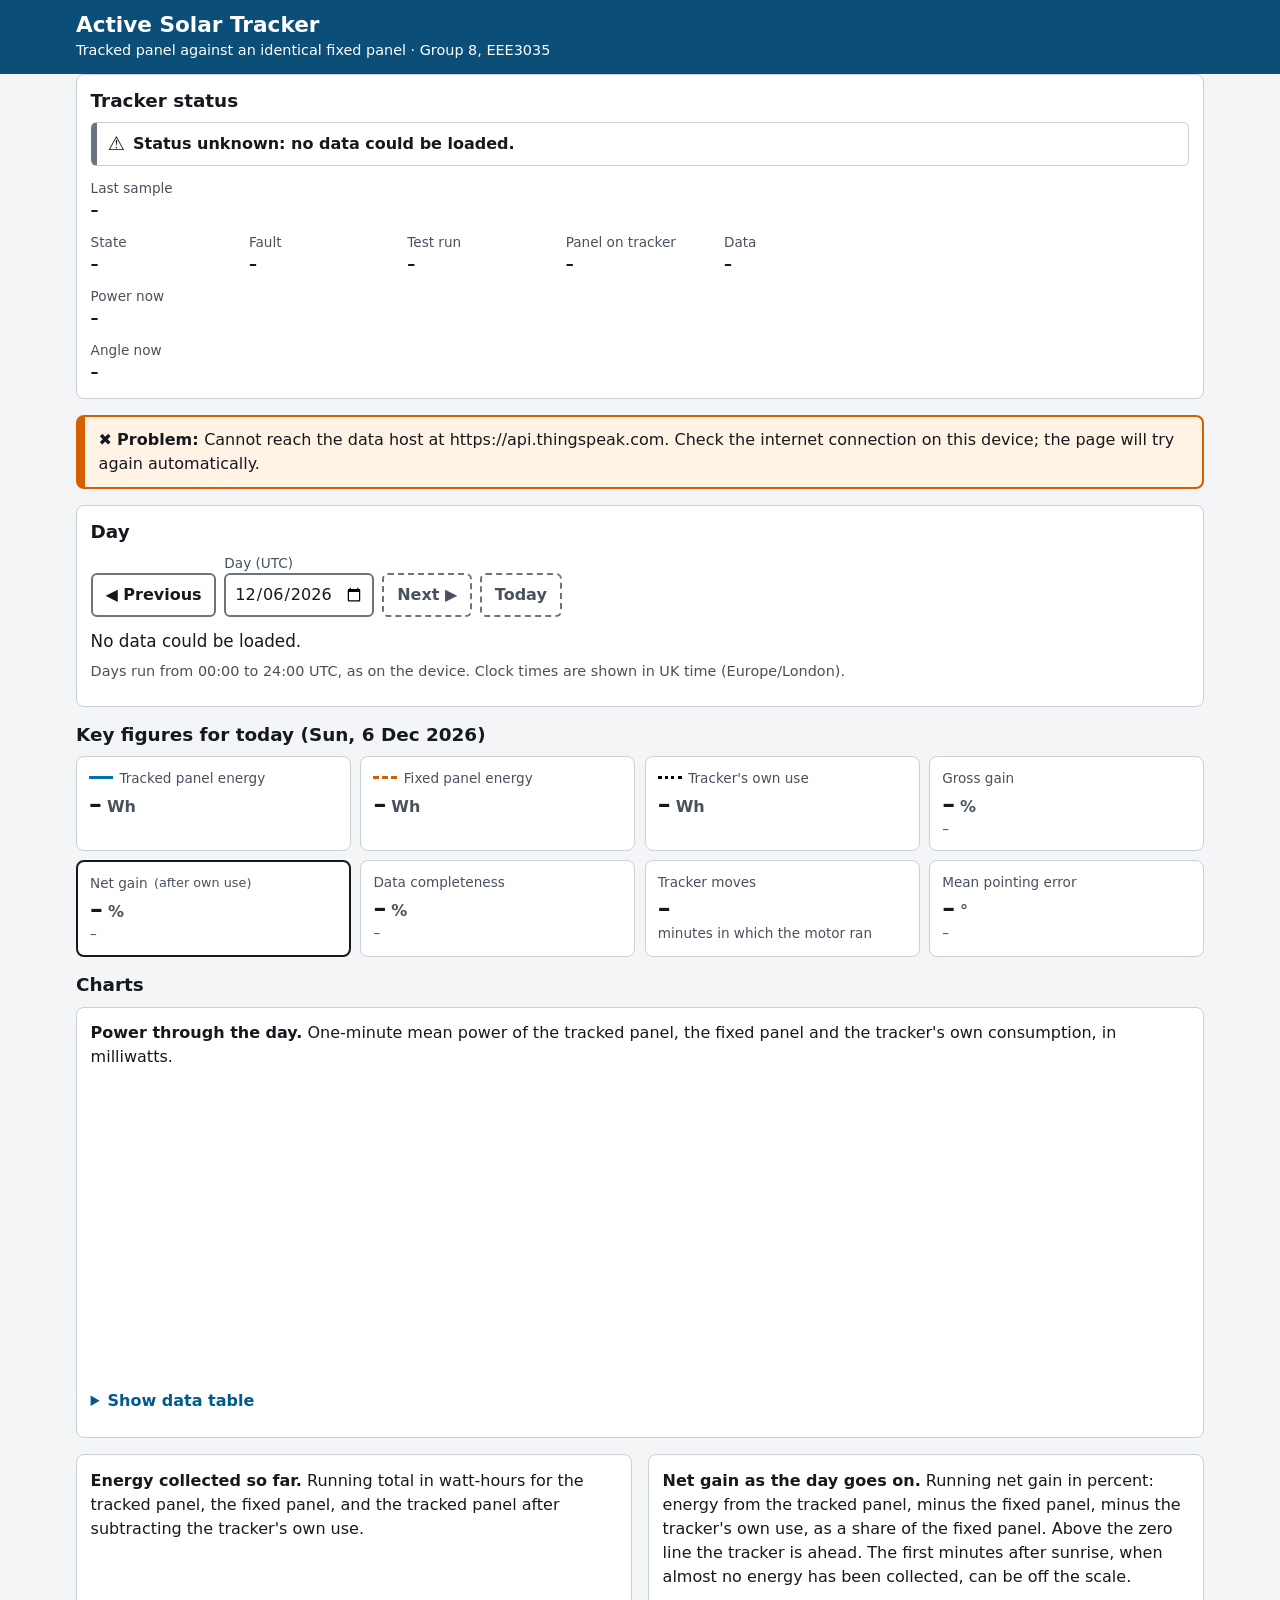
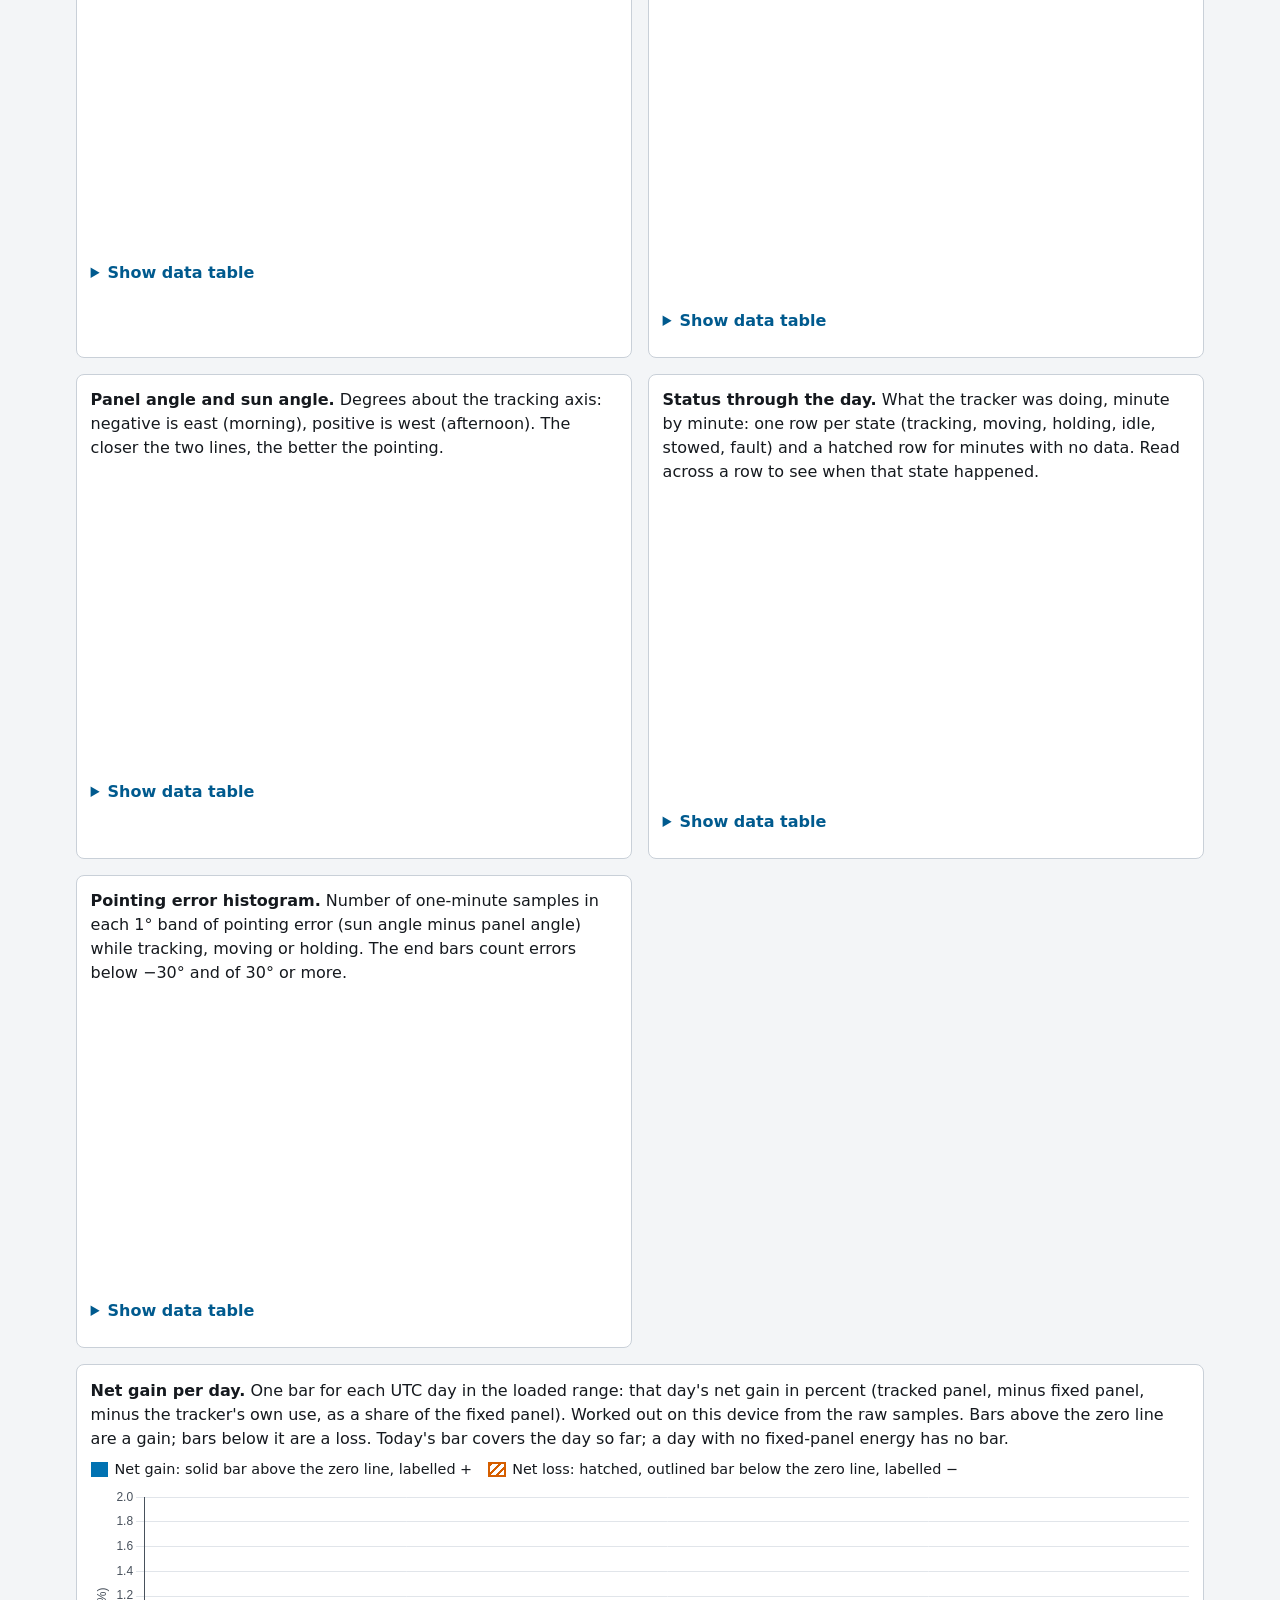
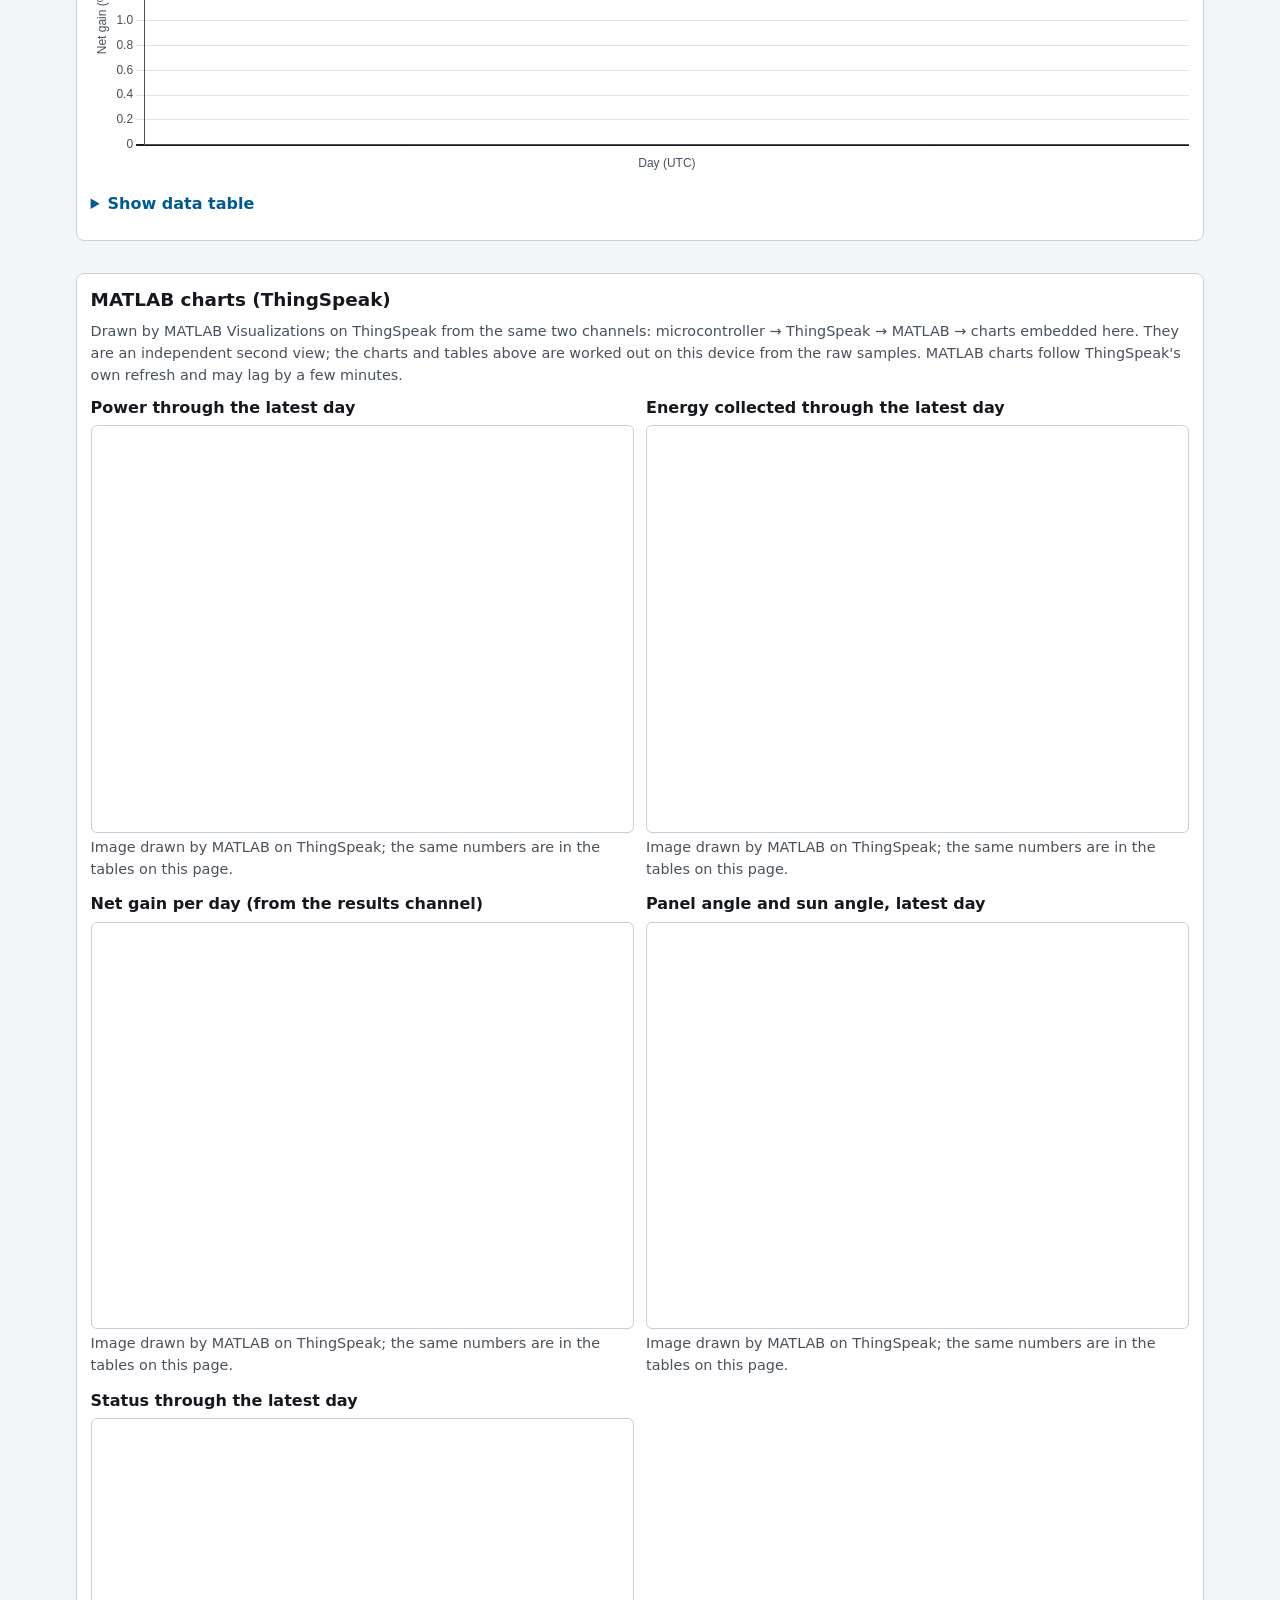
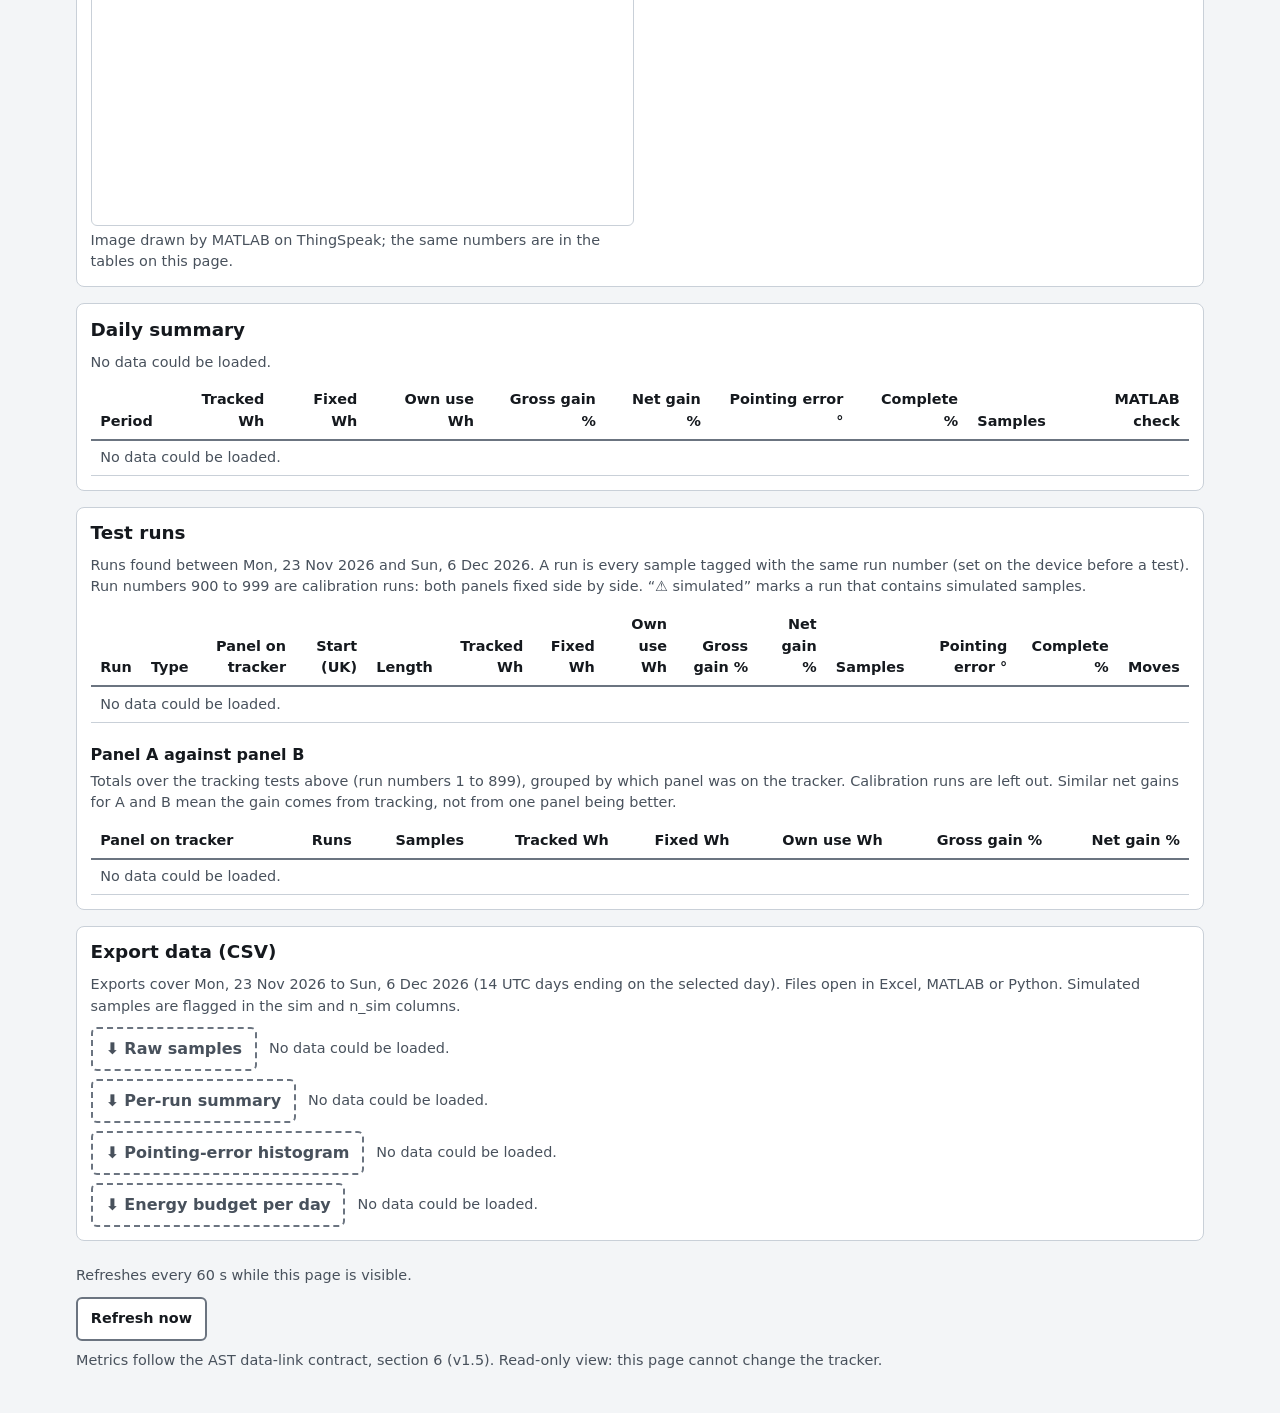
==== dashboard/index.html @ 60df3c0c "Active Solar Tracker data link: firmware, ThingSpeak MATLAB, dashboard, tests, docs EEE3035 Group 8 " ====
<!DOCTYPE html>
<html lang="en-GB">
<head>
  <meta charset="utf-8">
  <meta name="viewport" content="width=device-width, initial-scale=1">
  <title>Active Solar Tracker – live data</title>
  <meta name="description" content="Phone dashboard for the EEE3035 Group 8 Active Solar Tracker: power, angle, daily energy and net gain against a fixed panel.">
  <meta name="theme-color" content="#0b4f79">
  <meta name="color-scheme" content="light dark">
  <link rel="icon" href="icon.svg" type="image/svg+xml">
  <link rel="stylesheet" href="styles.css">
</head>
<body data-state="loading">
  <a class="skip-link" href="#main">Skip to main content</a>

  <header class="site-header">
    <div class="wrap header-row">
      <div>
        <h1>Active Solar Tracker</h1>
        <p class="tagline">Tracked panel against an identical fixed panel · Group 8, EEE3035</p>
      </div>
      <p id="demo-badge" class="badge" hidden><span aria-hidden="true">◆</span> Demo data (simulated)</p>
    </div>
  </header>

  <main id="main" class="wrap" tabindex="-1">

    <section id="status" aria-labelledby="status-h" class="card status">
      <h2 id="status-h">Tracker status</h2>
      <p id="freshness" class="freshness" data-fresh="unknown">
        <span class="fresh-icon" aria-hidden="true">…</span>
        <span id="freshness-text">Loading the latest sample…</span>
      </p>
      <dl class="status-grid">
        <div class="wide"><dt>Last sample</dt><dd id="st-age">–</dd></div>
        <div><dt>State</dt><dd id="st-state">–</dd></div>
        <div><dt>Fault</dt><dd id="st-fault">–</dd></div>
        <div><dt>Test run</dt><dd id="st-run">–</dd></div>
        <div><dt>Panel on tracker</dt><dd id="st-panel">–</dd></div>
        <div><dt>Data</dt><dd id="st-data">–</dd></div>
        <div class="wide"><dt>Power now</dt><dd id="st-power">–</dd></div>
        <div class="wide"><dt>Angle now</dt><dd id="st-angle">–</dd></div>
      </dl>
    </section>

    <div id="messages" role="alert" aria-atomic="true"></div>

    <section id="day" aria-labelledby="day-h" class="card">
      <h2 id="day-h">Day</h2>
      <div class="day-picker">
        <button type="button" id="day-prev" class="btn"><span aria-hidden="true">◀</span> Previous<span class="visually-hidden"> day</span></button>
        <div class="day-field">
          <label for="day-input">Day (UTC)</label>
          <input type="date" id="day-input" name="day">
        </div>
        <button type="button" id="day-next" class="btn">Next<span class="visually-hidden"> day</span> <span aria-hidden="true">▶</span></button>
        <button type="button" id="day-today" class="btn">Today</button>
      </div>
      <p id="summary" class="summary">Loading…</p>
      <p id="summary-live" class="visually-hidden" aria-live="polite" aria-atomic="true"></p>
      <p class="hint">Days run from 00:00 to 24:00 UTC, as on the device. Clock times are shown in UK time (Europe/London).</p>
    </section>

    <section id="kpis" aria-labelledby="kpi-h">
      <h2 id="kpi-h">Key figures for <span id="kpi-day">the day</span></h2>
      <dl class="kpi-grid">
        <div class="kpi" data-kpi="eTrk"><dt><span class="key key-trk" aria-hidden="true"></span>Tracked panel energy</dt><dd><span class="kpi-value">–</span> <span class="unit">Wh</span></dd></div>
        <div class="kpi" data-kpi="eFix"><dt><span class="key key-fix" aria-hidden="true"></span>Fixed panel energy</dt><dd><span class="kpi-value">–</span> <span class="unit">Wh</span></dd></div>
        <div class="kpi" data-kpi="eUse"><dt><span class="key key-use" aria-hidden="true"></span>Tracker's own use</dt><dd><span class="kpi-value">–</span> <span class="unit">Wh</span></dd></div>
        <div class="kpi" data-kpi="gGross"><dt>Gross gain</dt><dd><span class="kpi-value">–</span> <span class="unit">%</span></dd><dd class="kpi-note">–</dd></div>
        <div class="kpi kpi-main" data-kpi="gNet"><dt>Net gain <span class="dt-sub">(after own use)</span></dt><dd><span class="kpi-value">–</span> <span class="unit">%</span></dd><dd class="kpi-note">–</dd></div>
        <div class="kpi" data-kpi="complete"><dt>Data completeness</dt><dd><span class="kpi-value">–</span> <span class="unit">%</span></dd><dd class="kpi-note">–</dd></div>
        <div class="kpi" data-kpi="moves"><dt>Tracker moves</dt><dd><span class="kpi-value">–</span></dd><dd class="kpi-note">minutes in which the motor ran</dd></div>
        <div class="kpi" data-kpi="mae"><dt>Mean pointing error</dt><dd><span class="kpi-value">–</span> <span class="unit">°</span></dd><dd class="kpi-note">–</dd></div>
      </dl>
      <ul id="quality" class="quality" aria-label="Data quality notes"></ul>
    </section>

    <section id="charts" aria-labelledby="charts-h">
      <h2 id="charts-h">Charts</h2>

      <figure class="card chart" id="fig-power">
        <figcaption><strong>Power through the day.</strong> One-minute mean power of the tracked panel, the fixed panel and the tracker's own consumption, in milliwatts.</figcaption>
        <ul class="legend" aria-label="Lines in this chart"></ul>
        <div class="canvas-box"><canvas role="img" aria-label="Line chart of power through the day">Chart of power through the day. Use “Show data table” below for the numbers.</canvas></div>
        <details class="data-table"><summary>Show data table</summary><div class="table-scroll" tabindex="0" role="region" aria-label="Power data table"></div></details>
      </figure>

      <figure class="card chart" id="fig-energy">
        <figcaption><strong>Energy collected so far.</strong> Running total in watt-hours for the tracked panel, the fixed panel, and the tracked panel after subtracting the tracker's own use.</figcaption>
        <ul class="legend" aria-label="Lines in this chart"></ul>
        <div class="canvas-box"><canvas role="img" aria-label="Line chart of cumulative energy">Chart of cumulative energy. Use “Show data table” below for the numbers.</canvas></div>
        <details class="data-table"><summary>Show data table</summary><div class="table-scroll" tabindex="0" role="region" aria-label="Cumulative energy data table"></div></details>
      </figure>

      <figure class="card chart" id="fig-gain">
        <figcaption><strong>Net gain as the day goes on.</strong> Running net gain in percent: energy from the tracked panel, minus the fixed panel, minus the tracker's own use, as a share of the fixed panel. Above the zero line the tracker is ahead. The first minutes after sunrise, when almost no energy has been collected, can be off the scale.</figcaption>
        <ul class="legend" aria-label="Lines in this chart"></ul>
        <div class="canvas-box"><canvas role="img" aria-label="Line chart of running net gain">Chart of running net gain. Use “Show data table” below for the numbers.</canvas></div>
        <details class="data-table"><summary>Show data table</summary><div class="table-scroll" tabindex="0" role="region" aria-label="Running net gain data table"></div></details>
      </figure>

      <figure class="card chart" id="fig-angle">
        <figcaption><strong>Panel angle and sun angle.</strong> Degrees about the tracking axis: negative is east (morning), positive is west (afternoon). The closer the two lines, the better the pointing.</figcaption>
        <ul class="legend" aria-label="Lines in this chart"></ul>
        <div class="canvas-box"><canvas role="img" aria-label="Line chart of panel angle and sun angle">Chart of panel and sun angle. Use “Show data table” below for the numbers.</canvas></div>
        <details class="data-table"><summary>Show data table</summary><div class="table-scroll" tabindex="0" role="region" aria-label="Angle data table"></div></details>
      </figure>

      <figure class="card chart" id="fig-status">
        <figcaption><strong>Status through the day.</strong> What the tracker was doing, minute by minute: one row per state (tracking, moving, holding, idle, stowed, fault) and a hatched row for minutes with no data. Read across a row to see when that state happened.</figcaption>
        <div class="canvas-box canvas-box-timeline"><canvas role="img" aria-label="Status timeline chart">Status timeline. Use “Show data table” below for the periods.</canvas></div>
        <details class="data-table"><summary>Show data table</summary><div class="table-scroll" tabindex="0" role="region" aria-label="Status periods data table"></div></details>
      </figure>

      <figure class="card chart" id="fig-hist">
        <figcaption><strong>Pointing error histogram.</strong> Number of one-minute samples in each 1° band of pointing error (sun angle minus panel angle) while tracking, moving or holding. The end bars count errors below −30° and of 30° or more.</figcaption>
        <div class="canvas-box"><canvas role="img" aria-label="Bar chart of pointing error">Histogram of pointing error. Use “Show data table” below for the numbers.</canvas></div>
        <details class="data-table"><summary>Show data table</summary><div class="table-scroll" tabindex="0" role="region" aria-label="Pointing error histogram data table"></div></details>
      </figure>

      <figure class="card chart" id="fig-daily-gain">
        <figcaption><strong>Net gain per day.</strong> One bar for each UTC day in the loaded range: that day's net gain in percent (tracked panel, minus fixed panel, minus the tracker's own use, as a share of the fixed panel). Worked out on this device from the raw samples. Bars above the zero line are a gain; bars below it are a loss. Today's bar covers the day so far; a day with no fixed-panel energy has no bar.</figcaption>
        <ul class="legend" aria-label="Bars in this chart"></ul>
        <div class="canvas-box"><canvas role="img" aria-label="Bar chart of net gain per day">Chart of net gain per day. Use “Show data table” below for the numbers.</canvas></div>
        <details class="data-table"><summary>Show data table</summary><div class="table-scroll" tabindex="0" role="region" aria-label="Net gain per day data table"></div></details>
      </figure>
    </section>

    <section id="matlab" aria-labelledby="matlab-h" class="card" hidden>
      <h2 id="matlab-h">MATLAB charts (ThingSpeak)</h2>
      <p class="hint">Drawn by MATLAB Visualizations on ThingSpeak from the same two channels: microcontroller → ThingSpeak → MATLAB → charts embedded here. They are an independent second view; the charts and tables above are worked out on this device from the raw samples. MATLAB charts follow ThingSpeak's own refresh and may lag by a few minutes.</p>
      <div id="matlab-grid" class="matlab-grid"></div>
    </section>

    <section id="daily" aria-labelledby="daily-h" class="card">
      <h2 id="daily-h">Daily summary</h2>
      <p id="daily-source" class="hint"></p>
      <div class="table-scroll" tabindex="0" role="region" aria-label="Daily summary table">
        <table id="daily-table">
          <thead><tr>
            <th scope="col">Period</th><th scope="col">Tracked Wh</th><th scope="col">Fixed Wh</th><th scope="col">Own use Wh</th>
            <th scope="col">Gross gain %</th><th scope="col">Net gain %</th><th scope="col">Pointing error °</th><th scope="col">Complete %</th><th scope="col">Samples</th>
            <th scope="col">MATLAB check</th>
          </tr></thead>
          <tbody></tbody>
        </table>
      </div>
    </section>

    <section id="runs" aria-labelledby="runs-h" class="card">
      <h2 id="runs-h">Test runs</h2>
      <p id="runs-note" class="hint"></p>
      <div class="table-scroll" tabindex="0" role="region" aria-label="Test runs table">
        <table id="runs-table">
          <thead><tr>
            <th scope="col">Run</th><th scope="col">Type</th><th scope="col">Panel on tracker</th><th scope="col">Start (UK)</th><th scope="col">Length</th>
            <th scope="col">Tracked Wh</th><th scope="col">Fixed Wh</th><th scope="col">Own use Wh</th>
            <th scope="col">Gross gain %</th><th scope="col">Net gain %</th><th scope="col">Samples</th>
            <th scope="col">Pointing error °</th><th scope="col">Complete %</th><th scope="col">Moves</th>
          </tr></thead>
          <tbody></tbody>
        </table>
      </div>
      <p id="calib-note" hidden></p>
      <h3 id="panels-h">Panel A against panel B</h3>
      <p class="hint">Totals over the tracking tests above (run numbers 1 to 899), grouped by which panel was on the tracker. Calibration runs are left out. Similar net gains for A and B mean the gain comes from tracking, not from one panel being better.</p>
      <div class="table-scroll" tabindex="0" role="region" aria-label="Panel A against panel B table">
        <table id="panels-table">
          <thead><tr>
            <th scope="col">Panel on tracker</th><th scope="col">Runs</th><th scope="col">Samples</th><th scope="col">Tracked Wh</th>
            <th scope="col">Fixed Wh</th><th scope="col">Own use Wh</th><th scope="col">Gross gain %</th><th scope="col">Net gain %</th>
          </tr></thead>
          <tbody></tbody>
        </table>
      </div>
    </section>

    <section id="export" aria-labelledby="export-h" class="card">
      <h2 id="export-h">Export data (CSV)</h2>
      <p id="export-range" class="hint"></p>
      <ul class="export-list">
        <li><button type="button" class="btn" id="csv-raw"><span aria-hidden="true">⬇</span> Raw samples</button><span id="csv-raw-info" class="hint"></span></li>
        <li><button type="button" class="btn" id="csv-runs"><span aria-hidden="true">⬇</span> Per-run summary</button><span id="csv-runs-info" class="hint"></span></li>
        <li><button type="button" class="btn" id="csv-hist"><span aria-hidden="true">⬇</span> Pointing-error histogram</button><span id="csv-hist-info" class="hint"></span></li>
        <li><button type="button" class="btn" id="csv-energy"><span aria-hidden="true">⬇</span> Energy budget per day</button><span id="csv-energy-info" class="hint"></span></li>
      </ul>
      <p id="export-status" class="export-status" role="status" aria-live="polite"></p>
    </section>
  </main>

  <footer class="site-footer">
    <div class="wrap">
      <p id="refresh-info">Not loaded yet.</p>
      <p><button type="button" class="btn btn-small" id="refresh-now">Refresh now</button></p>
      <p id="saved-config" hidden><span id="saved-config-info" class="hint"></span> <button type="button" class="btn btn-small" id="forget-config">Forget saved channel settings</button></p>
      <p id="saved-config-status" class="hint" role="status"></p>
      <p class="hint">Metrics follow the AST data-link contract, section 6 (v1.5). Read-only view: this page cannot change the tracker.</p>
    </div>
  </footer>

  <script src="vendor/chart.umd.js"></script>
  <script type="module" src="app.js"></script>
</body>
</html>
---- dashboard/styles.css ----
/* AST dashboard styles. Phone-first; works from 320 px wide and at 200 % zoom.
   Colours: Okabe-Ito palette for data series; every text/background pair
   below meets WCAG 1.4.3 (>= 4.5:1), checked in tests/check_contrast.py. */

:root {
  --bg: #f3f5f7;
  --surface: #ffffff;
  --text: #15191e;
  --muted: #48515c;
  --border: #c9d0d8;
  --control-border: #6b7480;
  --grid: #e1e5ea;
  --accent: #0b4f79;
  --on-accent: #ffffff;
  --link: #005a8e;
  --focus: #0b4f79;
  --warn-bg: #fff3e6;
  --warn-edge: #d55e00;
  --ok-edge: #009e73;
  /* Okabe-Ito series colours (>= 3:1 against --surface) */
  --s-trk: #0072b2;   /* blue: tracked panel, solid line, circle */
  --s-fix: #d55e00;   /* vermillion: fixed panel, dashed, triangle */
  --s-use: #000000;   /* black: own use, dotted, square */
  --s-net: #009e73;   /* bluish green: tracked minus own use, dash-dot, diamond */
}

@media (prefers-color-scheme: dark) {
  :root {
    --bg: #101418;
    --surface: #1a2027;
    --text: #e9edf1;
    --muted: #b7c0ca;
    --border: #3a444f;
    --control-border: #8a95a1;
    --grid: #2c343d;
    --accent: #0b3a59;
    --on-accent: #ffffff;
    --link: #7cc4ee;
    --focus: #f0e442;
    --warn-bg: #3a2410;
    --warn-edge: #e69f00;
    --ok-edge: #009e73;
    --s-trk: #56b4e9;
    --s-fix: #e69f00;
    --s-use: #f0e442;
    --s-net: #009e73;
  }
}

*, *::before, *::after { box-sizing: border-box; }

html { -webkit-text-size-adjust: 100%; text-size-adjust: 100%; }

body {
  margin: 0;
  background: var(--bg);
  color: var(--text);
  font: 1rem/1.5 system-ui, -apple-system, "Segoe UI", Roboto, "Helvetica Neue", Arial, sans-serif;
}

.wrap { max-width: 72rem; margin: 0 auto; padding: 0 0.75rem; }

h1 { font-size: 1.35rem; line-height: 1.2; margin: 0; }
h2 { font-size: 1.15rem; line-height: 1.3; margin: 0 0 0.6rem; }
h3 { font-size: 1rem; margin: 1.25rem 0 0.25rem; }
p { margin: 0 0 0.6rem; }
a { color: var(--link); }

:focus-visible { outline: 3px solid var(--focus); outline-offset: 2px; border-radius: 2px; }
/* the date field keeps its ring while its inner parts (day, month, year, calendar button) have focus */
input[type="date"]:focus, .day-field:focus-within input[type="date"] { outline: 3px solid var(--focus); outline-offset: 2px; }
main:focus { outline: none; }

.visually-hidden {
  position: absolute; width: 1px; height: 1px; margin: -1px; padding: 0; border: 0;
  overflow: hidden; clip: rect(0 0 0 0); clip-path: inset(50%); white-space: nowrap;
}

.skip-link {
  position: absolute; left: 0.5rem; top: -4rem; z-index: 10;
  background: var(--surface); color: var(--link); padding: 0.6rem 0.9rem; border: 2px solid var(--link); border-radius: 4px;
}
.skip-link:focus { top: 0.5rem; }

.site-header { background: var(--accent); color: var(--on-accent); padding: 0.75rem 0; }
.header-row { display: flex; flex-wrap: wrap; gap: 0.5rem 1rem; align-items: center; justify-content: space-between; }
.tagline { margin: 0.15rem 0 0; font-size: 0.9rem; }
.badge {
  margin: 0; padding: 0.2rem 0.6rem; border: 2px solid var(--on-accent); border-radius: 999px;
  font-size: 0.9rem; font-weight: 600;
}

main { padding-top: 0.75rem; padding-bottom: 1rem; }
section, .card { margin-bottom: 1rem; }
.card {
  background: var(--surface); border: 1px solid var(--border); border-radius: 8px; padding: 0.85rem;
}
.hint { color: var(--muted); font-size: 0.9rem; }

/* ---- status ---- */
.freshness {
  display: flex; gap: 0.5rem; align-items: flex-start; margin: 0 0 0.75rem; padding: 0.55rem 0.7rem;
  border: 1px solid var(--border); border-left: 6px solid var(--control-border); border-radius: 6px; font-weight: 600;
}
.freshness[data-fresh="fresh"] { border-left-color: var(--ok-edge); }
.freshness[data-fresh="stale"], .freshness[data-fresh="empty"] {
  border-left-color: var(--warn-edge); border-left-style: double; border-left-width: 9px; background: var(--warn-bg);
}
.fresh-icon { font-size: 1.2rem; line-height: 1.25; }

.status-grid, .kpi-grid { display: grid; gap: 0.6rem; margin: 0; }
.status-grid { grid-template-columns: repeat(auto-fit, minmax(min(8.5rem, 100%), 1fr)); }
.status-grid .wide { grid-column: 1 / -1; }
.status-grid div { min-width: 0; }
dt { color: var(--muted); font-size: 0.85rem; }
dd { margin: 0; overflow-wrap: anywhere; }
.status-grid dd { font-weight: 600; }

/* ---- messages ---- */
.msg {
  margin: 0 0 1rem; padding: 0.7rem 0.85rem; background: var(--warn-bg); color: var(--text);
  border: 2px solid var(--warn-edge); border-radius: 8px;
}
.msg-error { border-style: solid; border-width: 2px 2px 2px 9px; }

/* ---- day picker ---- */
.day-picker { display: flex; flex-wrap: wrap; gap: 0.5rem; align-items: flex-end; margin-bottom: 0.75rem; }
.day-field { display: flex; flex-direction: column; min-width: 0; }
.day-field label { font-size: 0.85rem; color: var(--muted); }
input[type="date"] {
  font: inherit; color: var(--text); background: var(--surface); min-height: 2.75rem; padding: 0.3rem 0.5rem;
  border: 2px solid var(--control-border); border-radius: 6px; max-width: 100%;
}
.btn {
  font: inherit; font-weight: 600; color: var(--text); background: var(--surface); min-height: 2.75rem; padding: 0.4rem 0.8rem;
  border: 2px solid var(--control-border); border-radius: 6px; cursor: pointer;
}
.btn:hover:not(:disabled) { border-color: var(--text); }
.btn:disabled { color: var(--muted); border-style: dashed; cursor: not-allowed; }
.btn-small { min-height: 2.75rem; }
.summary { font-size: 1.05rem; margin-bottom: 0.4rem; }

/* ---- KPI cards ---- */
.kpi-grid { grid-template-columns: repeat(auto-fit, minmax(min(9.5rem, 100%), 1fr)); }
.kpi {
  background: var(--surface); border: 1px solid var(--border); border-radius: 8px; padding: 0.65rem 0.75rem; min-width: 0;
}
.kpi-main { border: 2px solid var(--text); }
.kpi dt { display: flex; align-items: center; gap: 0.4rem; flex-wrap: wrap; }
.dt-sub { font-size: 0.8rem; }
.kpi-value { font-size: 1.6rem; font-weight: 700; font-variant-numeric: tabular-nums; line-height: 1.2; }
.unit { color: var(--muted); font-weight: 600; }
.kpi-note { color: var(--muted); font-size: 0.85rem; }
.key { display: inline-block; width: 1.5rem; height: 0; border-top: 3px solid; flex: none; }
.key-trk { border-color: var(--s-trk); }
.key-fix { border-color: var(--s-fix); border-top-style: dashed; }
.key-use { border-color: var(--s-use); border-top-style: dotted; }
.quality { margin: 0.6rem 0 0; padding: 0; list-style: none; font-size: 0.9rem; }
.quality li { padding: 0.15rem 0; }

/* ---- charts ---- */
figure { margin: 0 0 1rem; }
figcaption { margin-bottom: 0.5rem; }
.canvas-box { position: relative; height: 18rem; max-height: 75vh; min-width: 0; }
.legend { display: flex; flex-wrap: wrap; gap: 0.25rem 1rem; list-style: none; margin: 0 0 0.4rem; padding: 0; font-size: 0.9rem; }
.legend li { display: inline-flex; align-items: center; gap: 0.4rem; }
.swatch { display: inline-block; width: 1.1rem; height: 0.9rem; flex: none; }
.swatch-gain { background: var(--s-trk); }
.swatch-loss {
  border: 2px solid var(--s-fix);
  background: repeating-linear-gradient(135deg, var(--s-fix) 0 2px, var(--surface) 2px 6px);
}
details.data-table { margin-top: 0.5rem; }
summary { cursor: pointer; font-weight: 600; color: var(--link); padding: 0.6rem 0; min-height: 2.75rem; }

/* ---- tables ---- */
.table-scroll { overflow-x: auto; max-width: 100%; }
table { border-collapse: collapse; width: 100%; font-size: 0.9rem; font-variant-numeric: tabular-nums; }
caption { text-align: left; color: var(--muted); padding: 0.3rem 0; }
th, td { padding: 0.4rem 0.6rem; border-bottom: 1px solid var(--border); text-align: right; white-space: nowrap; }
th:first-child, td:first-child { text-align: left; }
thead th { border-bottom: 2px solid var(--control-border); white-space: normal; vertical-align: bottom; }
td.empty { text-align: left; color: var(--muted); white-space: normal; }
td[data-col="matlab"] { text-align: left; white-space: normal; min-width: 11rem; }

/* ---- export + footer ---- */
.export-list { list-style: none; margin: 0; padding: 0; display: grid; gap: 0.5rem; }
.export-list li { display: flex; flex-wrap: wrap; gap: 0.25rem 0.75rem; align-items: center; }
.site-footer { padding: 0.5rem 0 2rem; color: var(--muted); font-size: 0.9rem; }

@media (min-width: 60rem) {
  .kpi-grid { grid-template-columns: repeat(4, 1fr); }
  #charts { display: grid; grid-template-columns: 1fr 1fr; gap: 0 1rem; }
  #charts > h2 { grid-column: 1 / -1; }
  #fig-power, #fig-daily-gain { grid-column: 1 / -1; }
}

@media (prefers-reduced-motion: reduce) {
  *, *::before, *::after { animation: none !important; transition: none !important; scroll-behavior: auto !important; }
}

/* CSV export feedback (download or clipboard) */
.export-status { margin: 0.75rem 0 0; font-weight: 600; }
.export-status:empty { display: none; }

/* Status timeline (taller: seven labelled rows) */
.canvas-box-timeline { height: 300px; }

/* MATLAB charts embedded from ThingSpeak */
.matlab-grid { display: grid; gap: 0.75rem; grid-template-columns: 1fr; }
@media (min-width: 900px) { .matlab-grid { grid-template-columns: 1fr 1fr; } }
.matlab-grid figure { margin: 0; }
.matlab-grid figcaption { font-weight: 600; margin-bottom: 0.35rem; }
/* MATLAB draws the figure at the frame's size when the page loads (width=auto&height=auto),
   so a taller frame on phones keeps the titles and axis labels readable. */
.matlab-grid iframe { display: block; width: 100%; height: auto; aspect-ratio: 4 / 3; min-height: 300px; max-height: 520px; border: 1px solid var(--border); border-radius: 6px; background: #fff; }
@media (max-width: 480px) { .matlab-grid iframe { aspect-ratio: 1 / 1; } }
.matlab-grid .hint { margin: 0.25rem 0 0; }
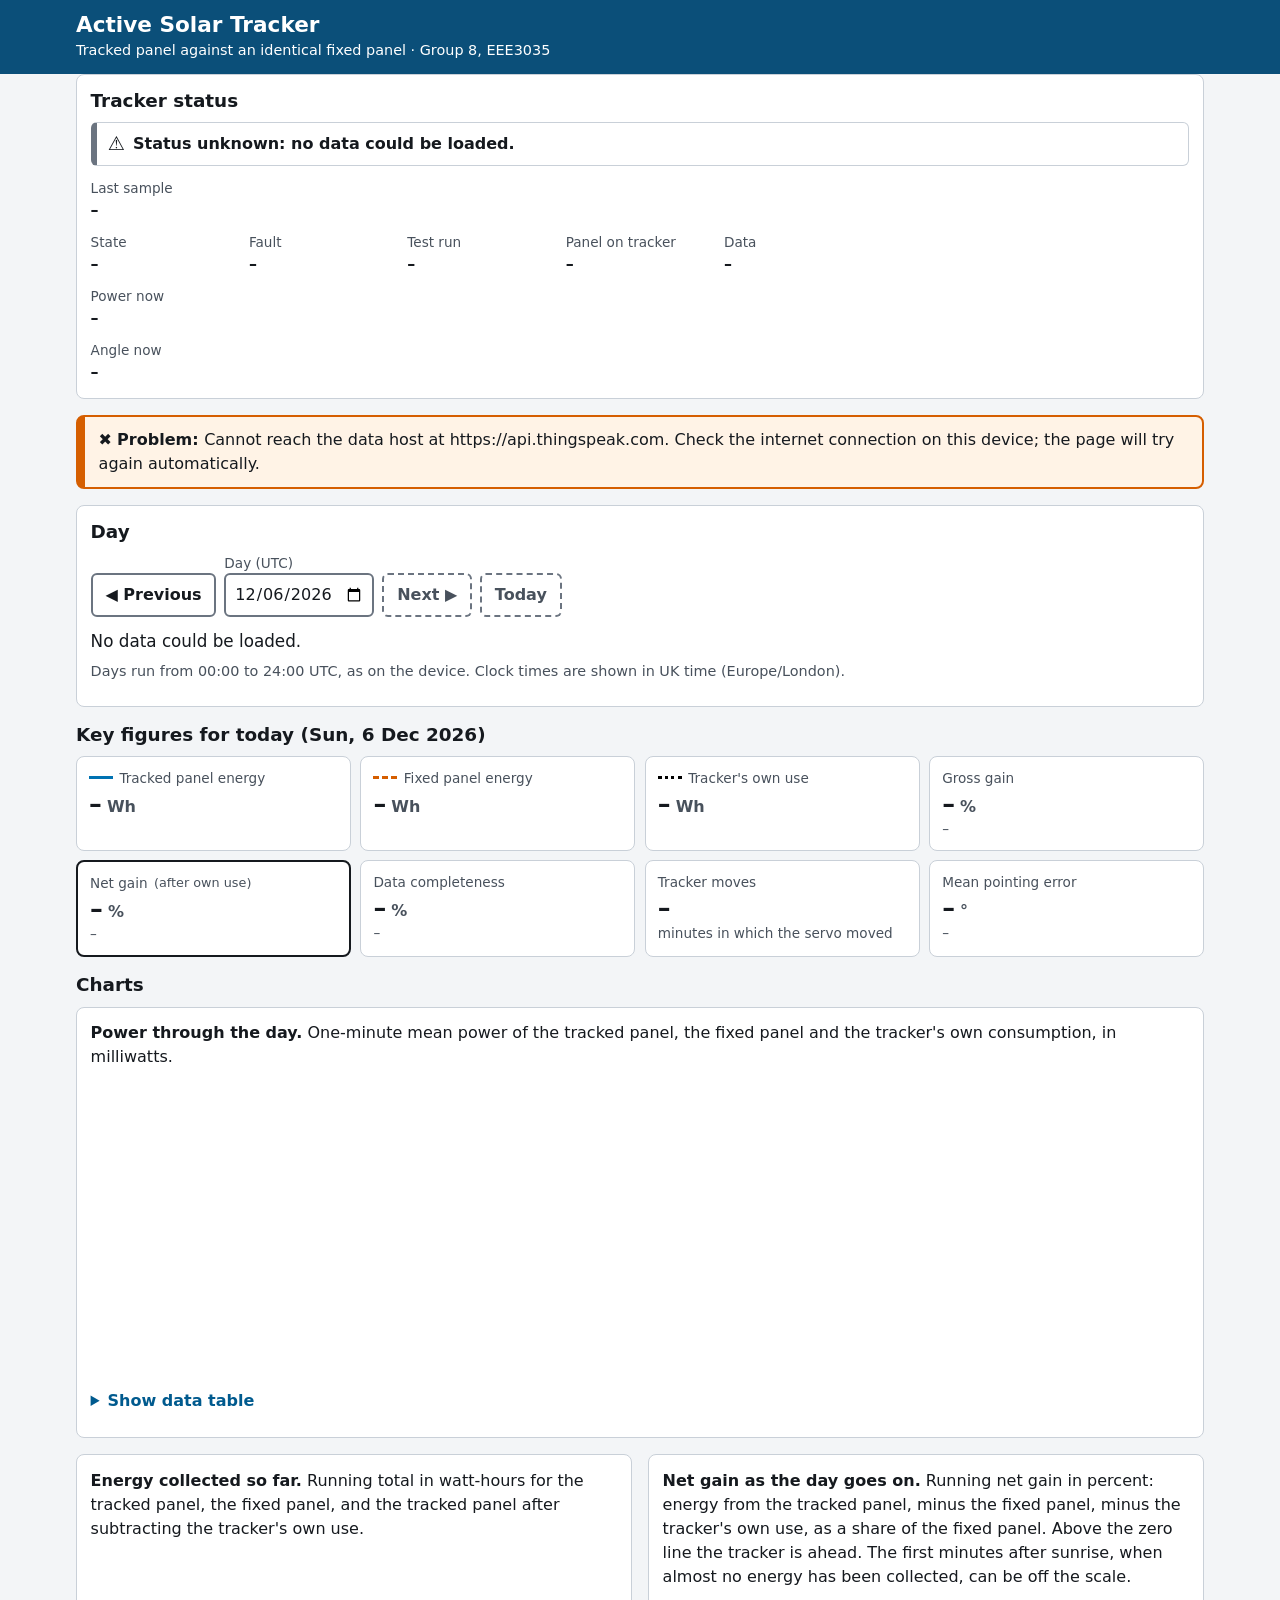
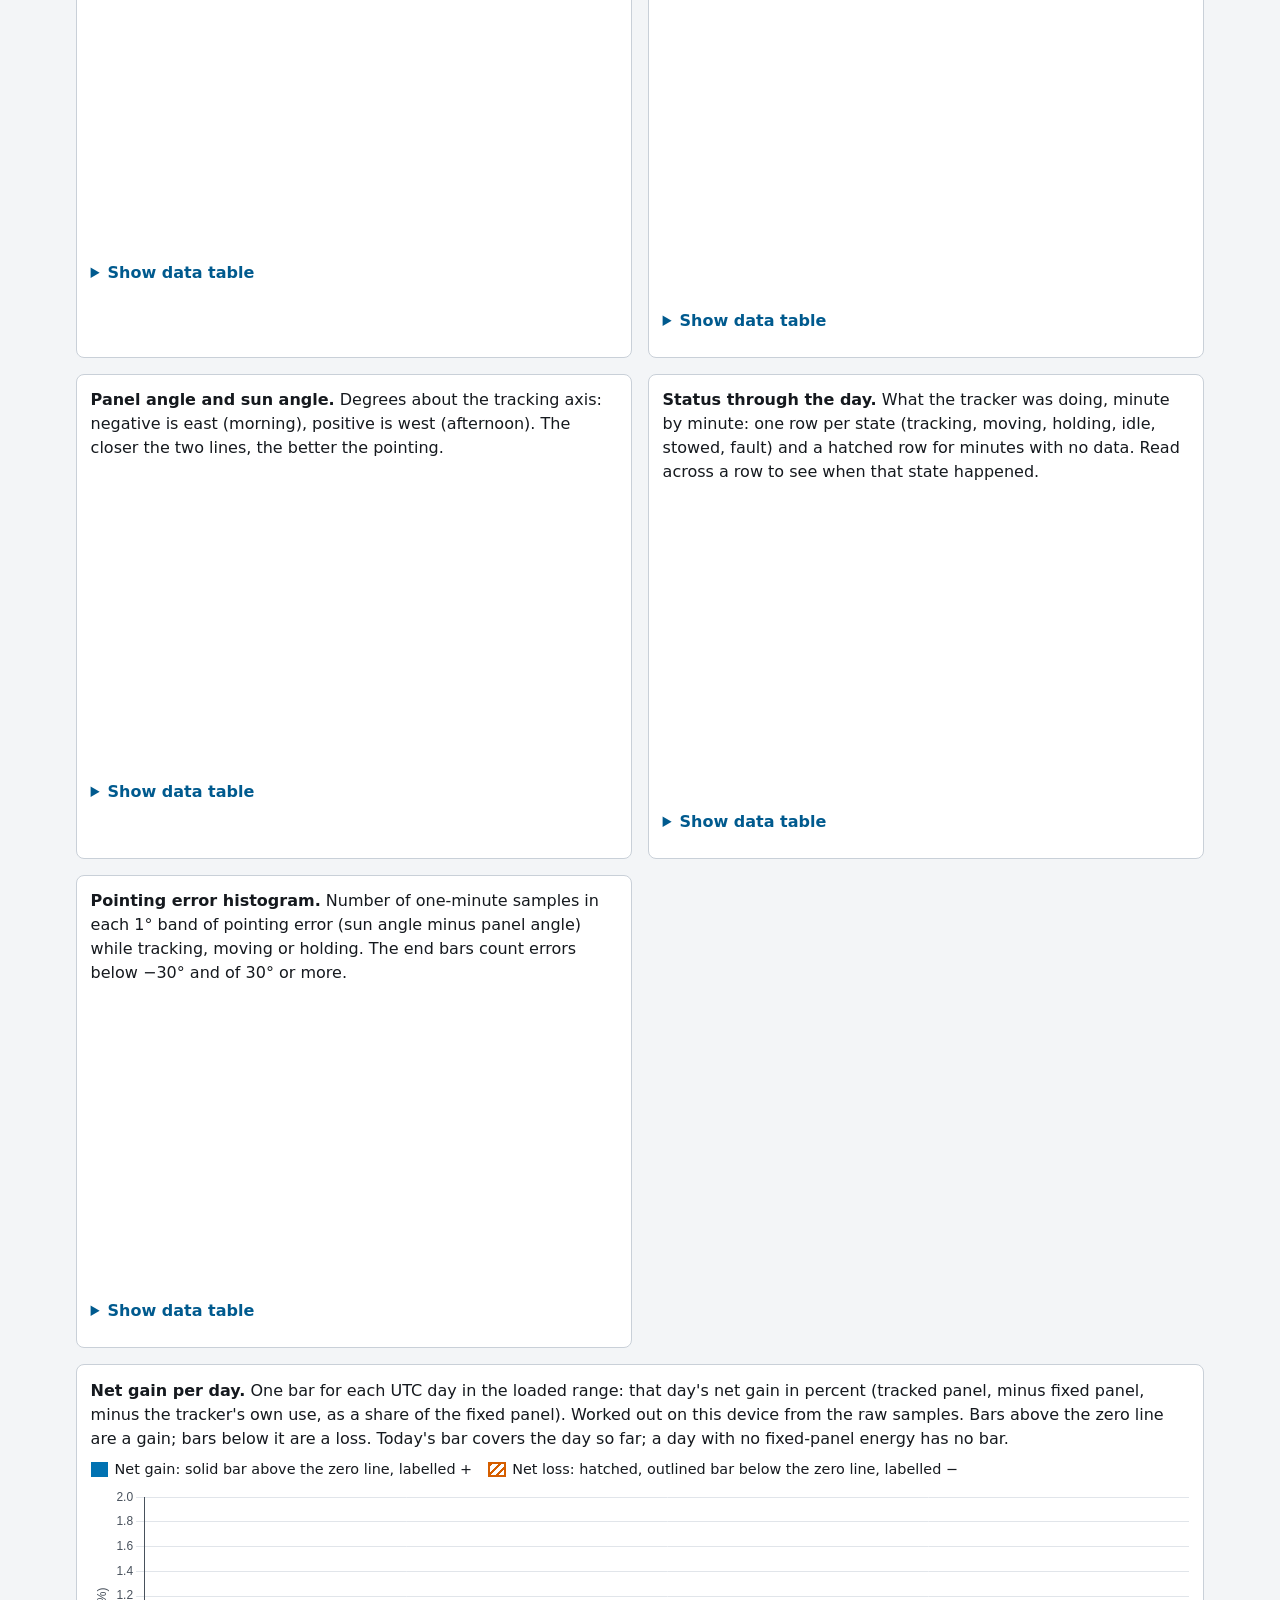
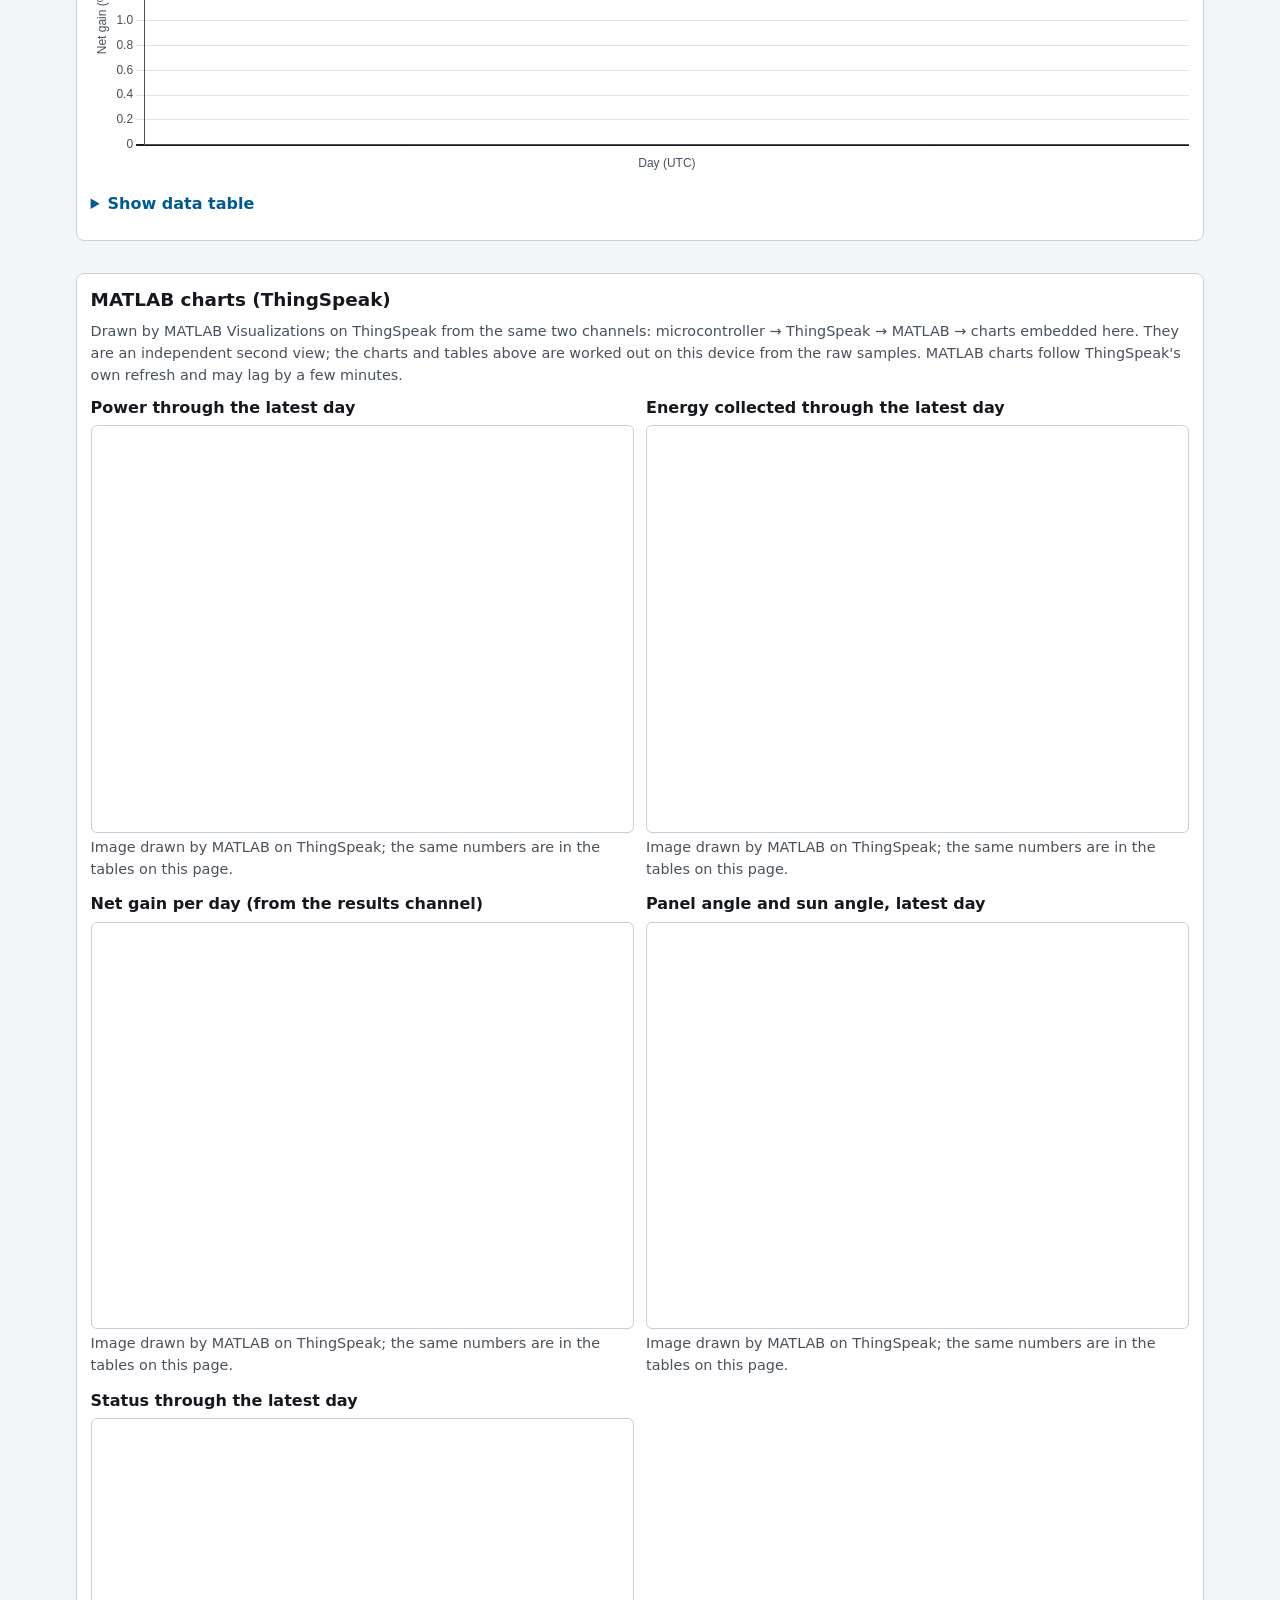
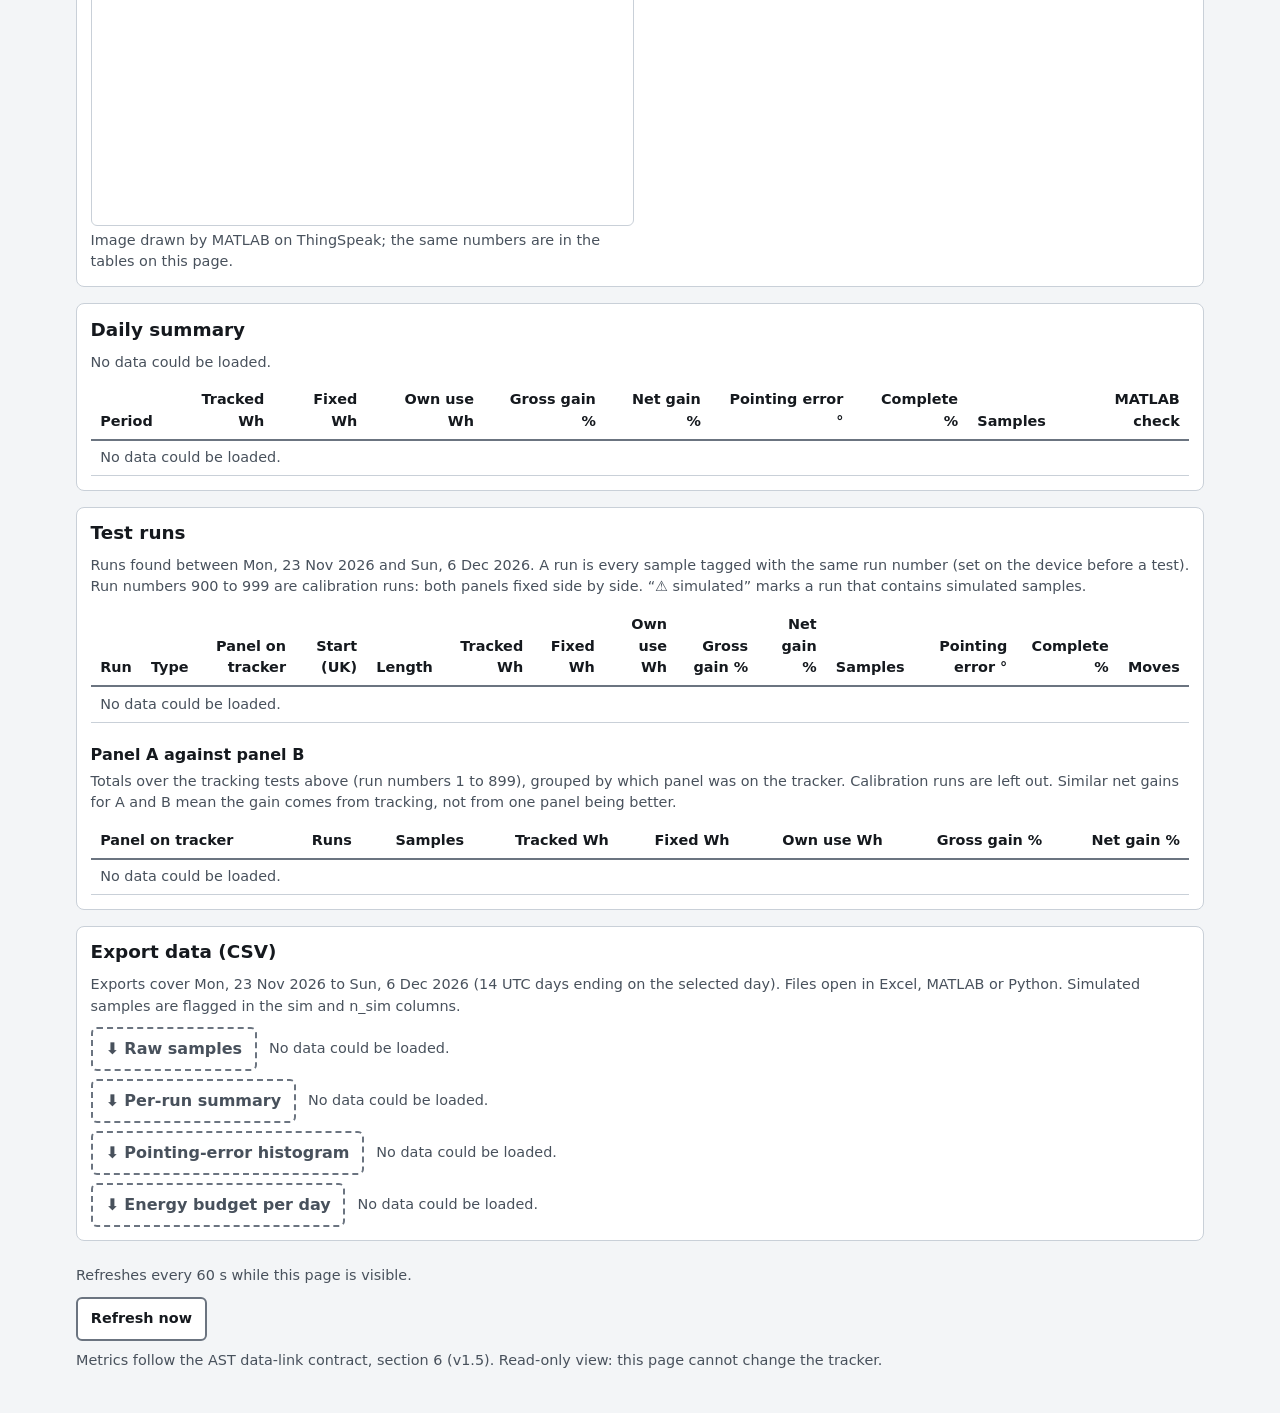
==== commit 092fb3f1: "Rename field7 V_bat to V_supply; servo wording for faults 7/8 and MOV Dashboard: property vbat -> vS" ====
--- a/dashboard/index.html
+++ b/dashboard/index.html
@@ -70,7 +70,7 @@
         <div class="kpi" data-kpi="gGross"><dt>Gross gain</dt><dd><span class="kpi-value">–</span> <span class="unit">%</span></dd><dd class="kpi-note">–</dd></div>
         <div class="kpi kpi-main" data-kpi="gNet"><dt>Net gain <span class="dt-sub">(after own use)</span></dt><dd><span class="kpi-value">–</span> <span class="unit">%</span></dd><dd class="kpi-note">–</dd></div>
         <div class="kpi" data-kpi="complete"><dt>Data completeness</dt><dd><span class="kpi-value">–</span> <span class="unit">%</span></dd><dd class="kpi-note">–</dd></div>
-        <div class="kpi" data-kpi="moves"><dt>Tracker moves</dt><dd><span class="kpi-value">–</span></dd><dd class="kpi-note">minutes in which the motor ran</dd></div>
+        <div class="kpi" data-kpi="moves"><dt>Tracker moves</dt><dd><span class="kpi-value">–</span></dd><dd class="kpi-note">minutes in which the servo moved</dd></div>
         <div class="kpi" data-kpi="mae"><dt>Mean pointing error</dt><dd><span class="kpi-value">–</span> <span class="unit">°</span></dd><dd class="kpi-note">–</dd></div>
       </dl>
       <ul id="quality" class="quality" aria-label="Data quality notes"></ul>
